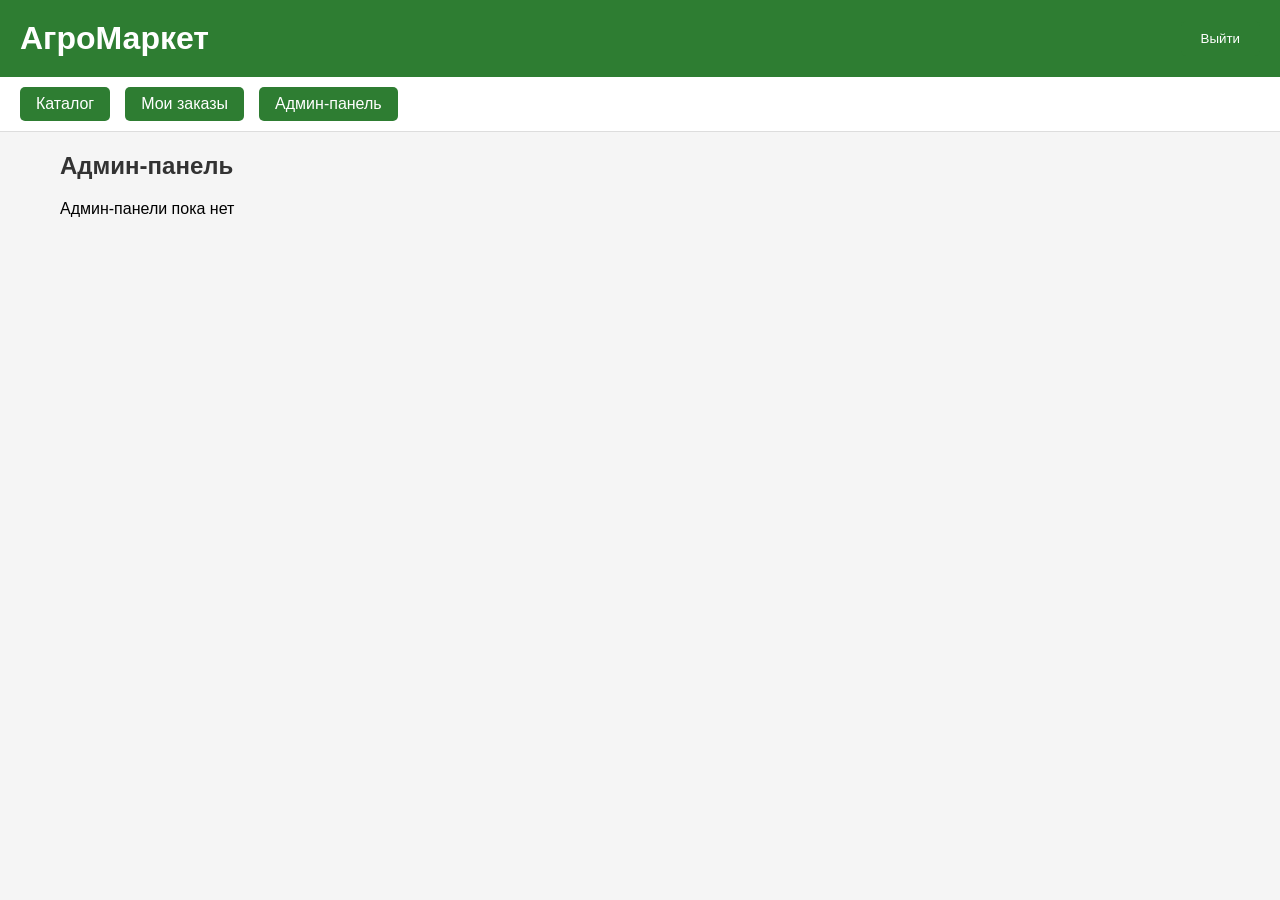
==== client/admin.html @ c59715f3 "add authentification and pages for admin and order" ====
<!DOCTYPE html>
<html lang="ru">
<head>
    <meta charset="UTF-8">
    <meta name="viewport" content="width=device-width, initial-scale=1.0">
    <title>АгроМаркет - Админ-панель</title>
    <link rel="stylesheet" href="styles.css">
</head>
<body>
    <div id="app">
        <header>
            <h1>АгроМаркет</h1>
            <div id="user-info">
                <span id="username"></span>
                <button id="logout-btn">Выйти</button>
            </div>
        </header>
        
        <nav>
            <a href="index.html">Каталог</a>
            <a href="orders.html">Мои заказы</a>
            <a href="admin.html">Админ-панель</a>
        </nav>
        
        <main>
            <h2>Админ-панель</h2>
            <p>Админ-панели пока нет</p>
        </main>
    </div>
    
    <script src="js/config.js"></script>
    <script src="js/auth.js"></script>
    <script src="js/ui.js"></script>
    <script src="js/main.js"></script>
</body>
</html>
---- client/styles.css ----
* {
    margin: 0;
    padding: 0;
    box-sizing: border-box;
}

body {
    font-family: Arial, sans-serif;
    background: #f5f5f5;
}

header {
    background: #2e7d32;
    color: white;
    padding: 20px;
    display: flex;
    justify-content: space-between;
    align-items: center;
}

nav {
    background: #fff;
    padding: 10px 20px;
    display: flex;
    gap: 15px;
    border-bottom: 1px solid #ddd;
}

nav a {
    background: #2e7d32;
    color: white;
    text-decoration: none;
    padding: 8px 16px;
    border-radius: 5px;
}

nav a:hover {
    background: #1b5e20;
}

#user-info {
    display: flex;
    align-items: center;
    gap: 15px;
}

main {
    padding: 20px;
    max-width: 1200px;
    margin: 0 auto;
}

h2 {
    margin-bottom: 20px;
    color: #333;
}

.machines-grid {
    display: flex;
    flex-direction: column;
    gap: 15px;
}

.machine-card {
    background: white;
    border-radius: 10px;
    padding: 15px;
    box-shadow: 0 2px 5px rgba(0,0,0,0.1);
}

.machine-card h3 {
    color: #2e7d32;
    margin-bottom: 10px;
}

.machine-card p {
    margin: 8px 0;
    color: #555;
}

.modal {
    display: none;
    position: fixed;
    top: 0;
    left: 0;
    width: 100%;
    height: 100%;
    background: rgba(0,0,0,0.5);
    z-index: 1000;
}

.modal-content {
    background: white;
    width: 90%;
    max-width: 400px;
    margin: 50px auto;
    padding: 20px;
    border-radius: 10px;
    position: relative;
}

.close {
    position: absolute;
    top: 10px;
    right: 20px;
    font-size: 28px;
    cursor: pointer;
}

input {
    width: 100%;
    padding: 10px;
    margin: 10px 0;
    border: 1px solid #ddd;
    border-radius: 5px;
}

button {
    background: #2e7d32;
    color: white;
    border: none;
    padding: 10px 20px;
    border-radius: 5px;
    cursor: pointer;
}

button:hover {
    background: #1b5e20;
}
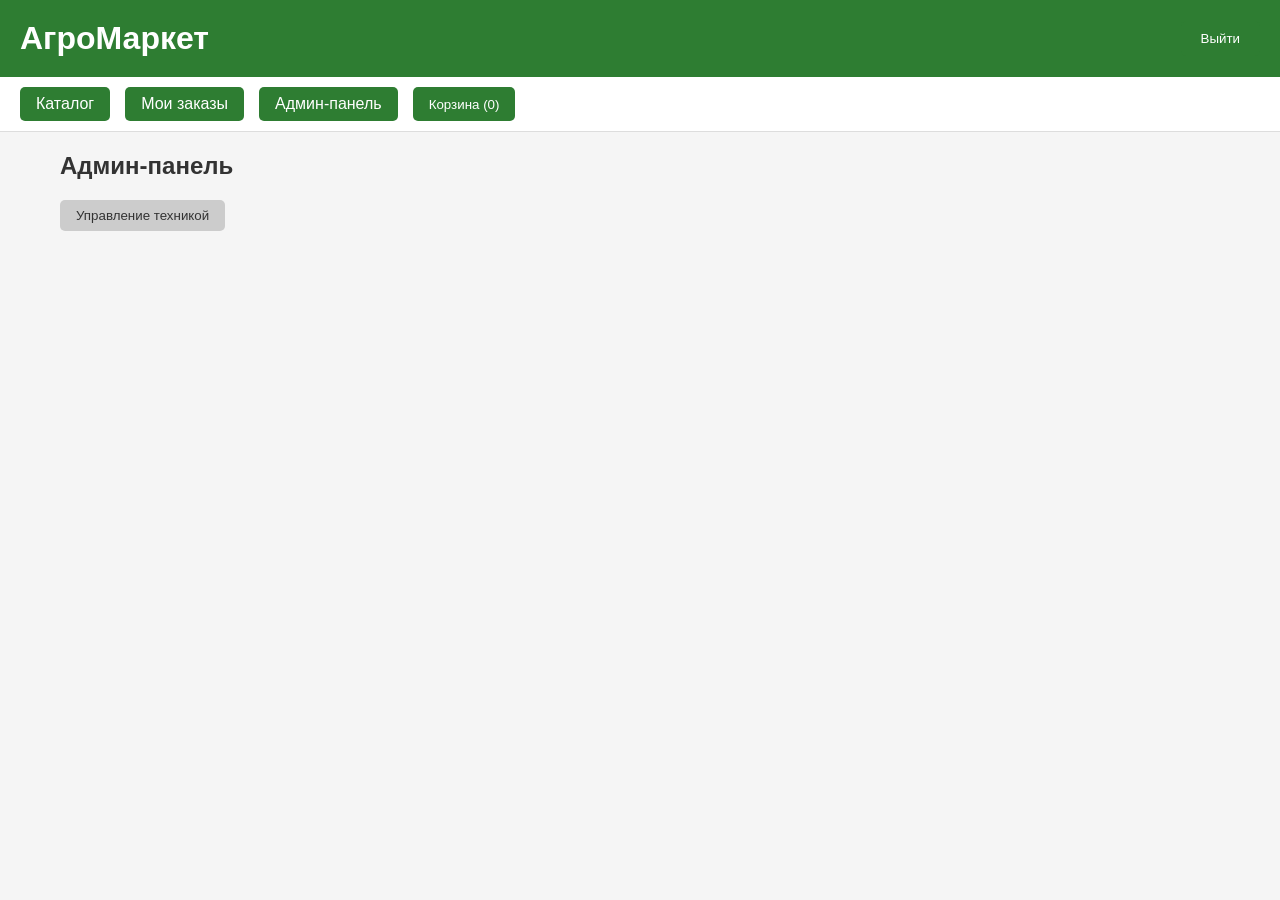
==== commit 43137fc5: "add orders processing and admin panel with machines management" ====
--- a/client/admin.html
+++ b/client/admin.html
@@ -20,16 +20,59 @@
             <a href="index.html">Каталог</a>
             <a href="orders.html">Мои заказы</a>
             <a href="admin.html">Админ-панель</a>
+            <button id="cart-btn">Корзина (<span id="cart-count">0</span>)</button>
         </nav>
         
         <main>
             <h2>Админ-панель</h2>
-            <p>Админ-панели пока нет</p>
+            <div id="admin-tabs">
+                <button class="tab-btn" data-tab="machines">Управление техникой</button>
+            </div>
+            <div id="admin-machines" class="admin-tab active">
+                <button id="add-machine-btn">Добавить технику</button>
+                <div id="admin-machines-list"></div>
+            </div>
         </main>
+        
+        <div id="cart-modal" class="modal">
+            <div class="modal-content">
+                <span class="close">&times;</span>
+                <h2>Корзина</h2>
+                <div id="cart-items"></div>
+                <div id="cart-total">Итого: 0 ₽</div>
+                <button id="checkout-btn" style="display: none;">Оформить заказ</button>
+            </div>
+        </div>
+        
+        <div id="machine-modal" class="modal">
+            <div class="modal-content">
+                <span class="close">&times;</span>
+                <h2 id="machine-modal-title">Добавить технику</h2>
+                <form id="machine-form">
+                    <input type="hidden" id="machine-id">
+                    <input type="text" id="machine-name" placeholder="Название" required>
+                    <select id="machine-category" required>
+                        <option value="">Выберите категорию</option>
+                        <option value="Тракторы">Тракторы</option>
+                        <option value="Комбайны">Комбайны</option>
+                        <option value="Плуги">Плуги</option>
+                        <option value="Сеялки">Сеялки</option>
+                        <option value="Культиваторы">Культиваторы</option>
+                    </select>
+                    <input type="number" id="machine-price" placeholder="Цена" required>
+                    <textarea id="machine-description" placeholder="Описание"></textarea>
+                    <input type="number" id="machine-stock" placeholder="Количество" value="0">
+                    <button type="submit">Сохранить</button>
+                </form>
+            </div>
+        </div>
     </div>
     
     <script src="js/config.js"></script>
     <script src="js/auth.js"></script>
+    <script src="js/cart.js"></script>
+    <script src="js/orders.js"></script>
+    <script src="js/admin.js"></script>
     <script src="js/ui.js"></script>
     <script src="js/main.js"></script>
 </body>
--- a/client/styles.css
+++ b/client/styles.css
@@ -126,4 +126,67 @@
 
 button:hover {
     background: #1b5e20;
+}
+.cart-item {
+    display: flex;
+    justify-content: space-between;
+    padding: 10px 0;
+    border-bottom: 1px solid #ddd;
+}
+
+#cart-total {
+    font-size: 18px;
+    font-weight: bold;
+    text-align: right;
+    padding: 10px 0;
+}
+
+#cart-btn {
+    background: #2e7d32;
+    color: white;
+    border: none;
+    padding: 8px 16px;
+    border-radius: 5px;
+    cursor: pointer;
+}
+
+#cart-btn:hover {
+    background: #1b5e20;
+}
+.admin-tab {
+    display: none;
+    margin-top: 20px;
+}
+
+.tab-btn {
+    background: #ccc;
+    color: #333;
+    padding: 8px 16px;
+    margin-right: 5px;
+    cursor: pointer;
+    border: none;
+    border-radius: 5px;
+}
+
+.tab-btn.active {
+    background: #2e7d32;
+    color: white;
+}
+
+.admin-table {
+    width: 100%;
+    border-collapse: collapse;
+    margin-top: 15px;
+    background: white;
+}
+
+.admin-table th, .admin-table td {
+    border: 1px solid #ddd;
+    padding: 10px;
+    text-align: left;
+}
+
+.admin-table th {
+    background: #2e7d32;
+    color: white;
 }
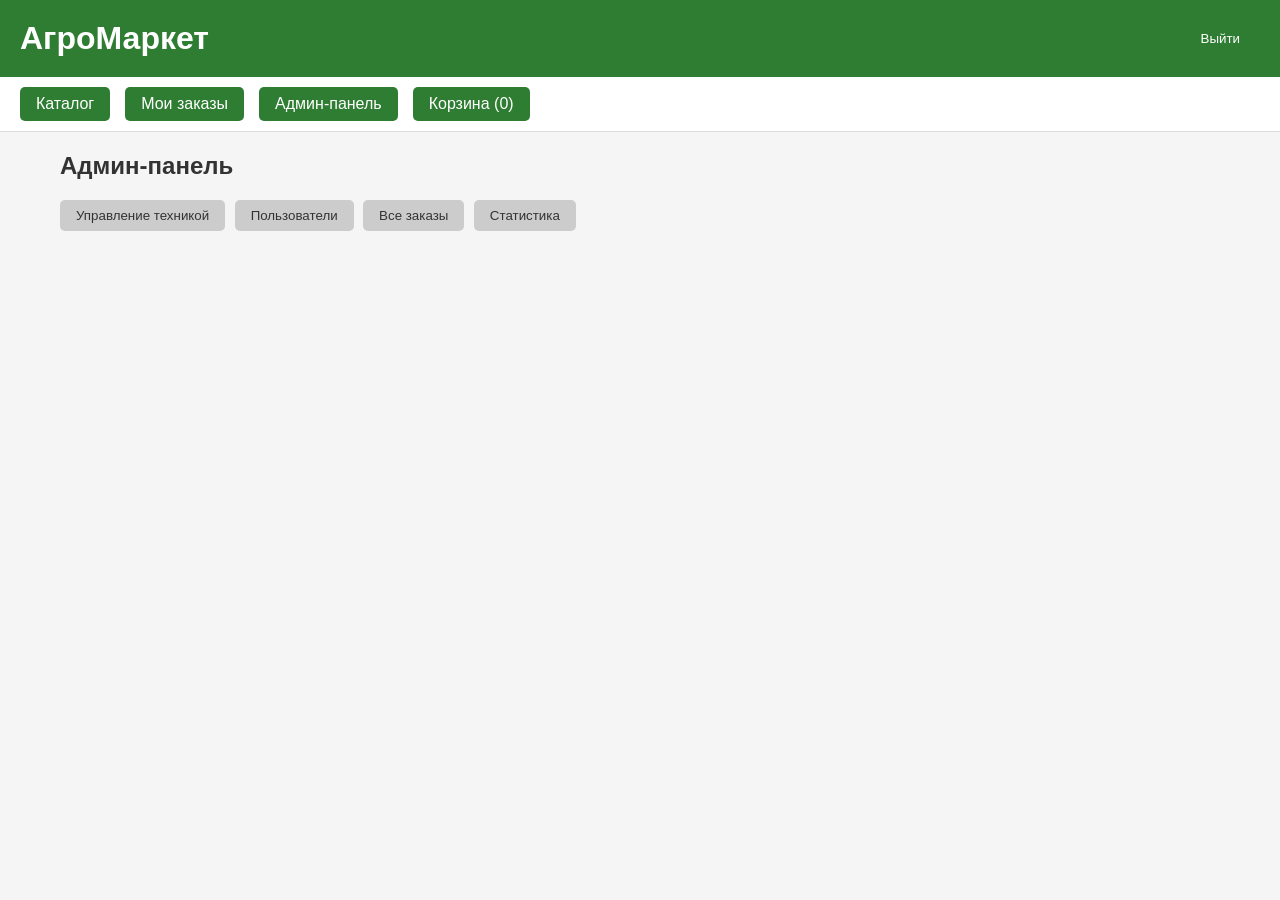
==== commit 4f5d37cf: "added users management, all orders, statistics in admin-panel, stock check, cart cleanup, catching e" ====
--- a/client/admin.html
+++ b/client/admin.html
@@ -27,10 +27,40 @@
             <h2>Админ-панель</h2>
             <div id="admin-tabs">
                 <button class="tab-btn" data-tab="machines">Управление техникой</button>
+                <button class="tab-btn" data-tab="users">Пользователи</button>
+                <button class="tab-btn" data-tab="all-orders">Все заказы</button>
+                <button class="tab-btn" data-tab="stats">Статистика</button>
             </div>
-            <div id="admin-machines" class="admin-tab active">
+            <div id="admin-machines" class="admin-tab">
                 <button id="add-machine-btn">Добавить технику</button>
                 <div id="admin-machines-list"></div>
+            </div>
+            <div id="admin-users" class="admin-tab">
+                <button id="add-user-btn">Создать пользователя</button>
+                <div id="users-list"></div>
+            </div>
+            <div id="admin-orders" class="admin-tab">
+                <div id="admin-filters">
+                    <select id="filter-user">
+                        <option value="">Все пользователи</option>
+                    </select>
+                    <select id="filter-status">
+                        <option value="">Все статусы</option>
+                        <option value="pending">Ожидает оплаты</option>
+                        <option value="paid">Оплачен</option>
+                        <option value="cancelled">Отменён</option>
+                    </select>
+                    <button id="apply-filters">Применить</button>
+                </div>
+                <div id="admin-orders-list"></div>
+            </div>
+            <div id="admin-stats" class="admin-tab">
+                <div id="stats-content">
+                    <h3>Статистика по технике</h3>
+                    <div id="machines-stats"></div>
+                    <h3 style="margin-top: 30px;">Статистика по пользователям</h3>
+                    <div id="users-stats"></div>
+                </div>
             </div>
         </main>
         
@@ -39,7 +69,7 @@
                 <span class="close">&times;</span>
                 <h2>Корзина</h2>
                 <div id="cart-items"></div>
-                <div id="cart-total">Итого: 0 ₽</div>
+                <div id="cart-total">Итого: 0 руб.</div>
                 <button id="checkout-btn" style="display: none;">Оформить заказ</button>
             </div>
         </div>
@@ -66,13 +96,39 @@
                 </form>
             </div>
         </div>
+        
+        <div id="user-modal" class="modal">
+            <div class="modal-content">
+                <span class="close">&times;</span>
+                <h2>Создать пользователя</h2>
+                <form id="user-form" novalidate>
+                    <label>Логин</label>
+                    <input type="text" id="user-username" placeholder="Логин" autocomplete="off" required>
+                    <label>Email</label>
+                    <input type="email" id="user-email" placeholder="Email" autocomplete="off" required>
+                    <label>Полное имя</label>
+                    <input type="text" id="user-name" placeholder="Полное имя" autocomplete="off" required>
+                    <label>Возраст (необязательно)</label>
+                    <input type="number" id="user-age" placeholder="Возраст" min="0" max="150">
+                    <label>Пароль</label>
+                    <input type="password" id="user-password" placeholder="Пароль (минимум 6 символов)" autocomplete="off" required>
+                    <label>Роль</label>
+                    <select id="user-role">
+                        <option value="user">Пользователь</option>
+                        <option value="admin">Администратор</option>
+                    </select>
+                    <button type="submit">Создать</button>
+                </form>
+            </div>
+        </div>
     </div>
     
     <script src="js/config.js"></script>
     <script src="js/auth.js"></script>
     <script src="js/cart.js"></script>
+    <script src="js/catalog.js"></script>
+    <script src="js/admin.js"></script>
     <script src="js/orders.js"></script>
-    <script src="js/admin.js"></script>
     <script src="js/ui.js"></script>
     <script src="js/main.js"></script>
 </body>
--- a/client/styles.css
+++ b/client/styles.css
@@ -25,16 +25,18 @@
     gap: 15px;
     border-bottom: 1px solid #ddd;
 }
-
-nav a {
-    background: #2e7d32;
-    color: white;
+nav a, nav button {
+    background: #2e7d32;
+    color: white;
+    border: none;
+    cursor: pointer;
+    font-size: 16px;
+    padding: 8px 16px;
+    border-radius: 5px;
     text-decoration: none;
-    padding: 8px 16px;
-    border-radius: 5px;
-}
-
-nav a:hover {
+}
+
+nav a:hover, nav button:hover {
     background: #1b5e20;
 }
 
@@ -42,6 +44,10 @@
     display: flex;
     align-items: center;
     gap: 15px;
+}
+
+#username {
+    font-size: 16px;
 }
 
 main {
@@ -107,7 +113,7 @@
     cursor: pointer;
 }
 
-input {
+input, select, textarea {
     width: 100%;
     padding: 10px;
     margin: 10px 0;
@@ -127,6 +133,11 @@
 button:hover {
     background: #1b5e20;
 }
+
+.cancel-order {
+    background: #ee521a;
+}
+
 .cart-item {
     display: flex;
     justify-content: space-between;
@@ -141,18 +152,6 @@
     padding: 10px 0;
 }
 
-#cart-btn {
-    background: #2e7d32;
-    color: white;
-    border: none;
-    padding: 8px 16px;
-    border-radius: 5px;
-    cursor: pointer;
-}
-
-#cart-btn:hover {
-    background: #1b5e20;
-}
 .admin-tab {
     display: none;
     margin-top: 20px;
@@ -173,20 +172,49 @@
     color: white;
 }
 
-.admin-table {
+table {
     width: 100%;
     border-collapse: collapse;
     margin-top: 15px;
     background: white;
 }
 
-.admin-table th, .admin-table td {
+th, td {
     border: 1px solid #ddd;
     padding: 10px;
     text-align: left;
 }
 
-.admin-table th {
-    background: #2e7d32;
-    color: white;
-}+th {
+    background: #2e7d32;
+    color: white;
+    font-weight: bold;
+}
+
+tr:hover {
+    background: #f3f7eb;
+}
+
+#admin-filters {
+    display: flex;
+    gap: 10px;
+    margin-bottom: 15px;
+}
+
+#admin-filters select {
+    flex: 1;
+    margin: 0;
+    padding: 8px;
+}
+
+.auth-container {
+    max-width: 400px;
+    margin: 50px auto;
+    background: white;
+    padding: 30px;
+    border-radius: 10px;
+    box-shadow: 0 2px 10px rgba(0,0,0,0.1);
+}
+.delete-machine {
+    background: #ee521a;
+}
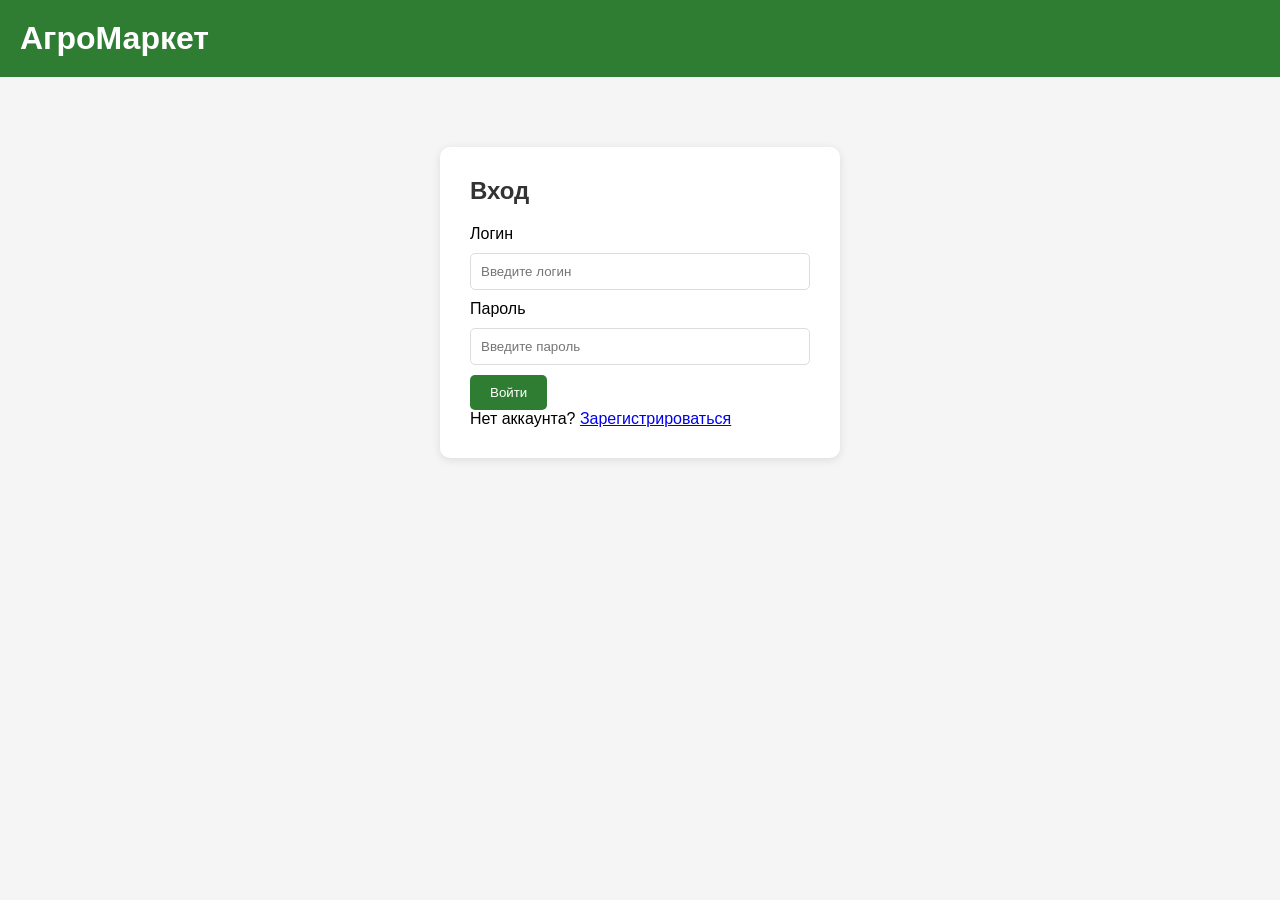
==== commit 67bcab13: "add validation, README and changed structure associated with admin" ====
--- a/client/admin.html
+++ b/client/admin.html
@@ -127,9 +127,14 @@
     <script src="js/auth.js"></script>
     <script src="js/cart.js"></script>
     <script src="js/catalog.js"></script>
-    <script src="js/admin.js"></script>
     <script src="js/orders.js"></script>
     <script src="js/ui.js"></script>
+    <script src="js/admin-tabs.js"></script>
+    <script src="js/admin/admin-common.js"></script>
+    <script src="js/admin/admin-machines.js"></script>
+    <script src="js/admin/admin-users.js"></script>
+    <script src="js/admin/admin-orders.js"></script>
+    <script src="js/admin/admin-stats.js"></script>
     <script src="js/main.js"></script>
 </body>
 </html>
